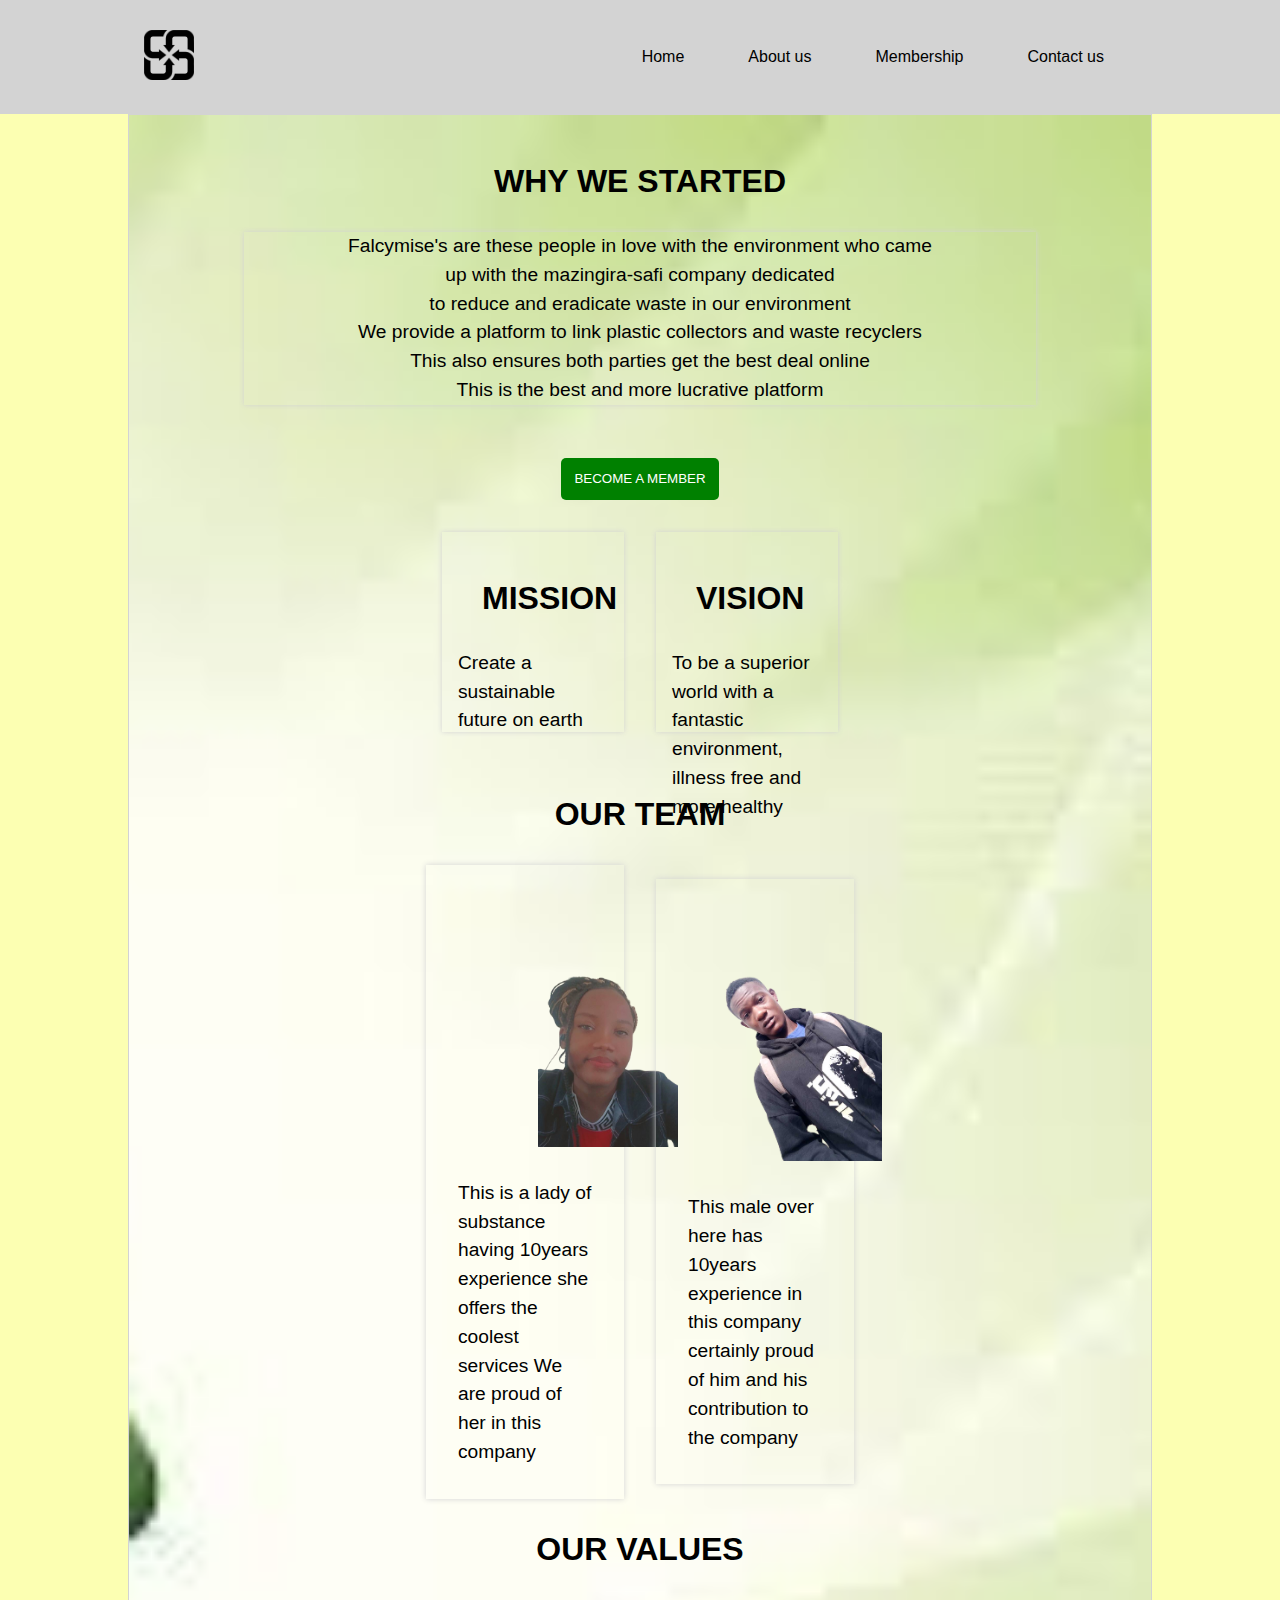
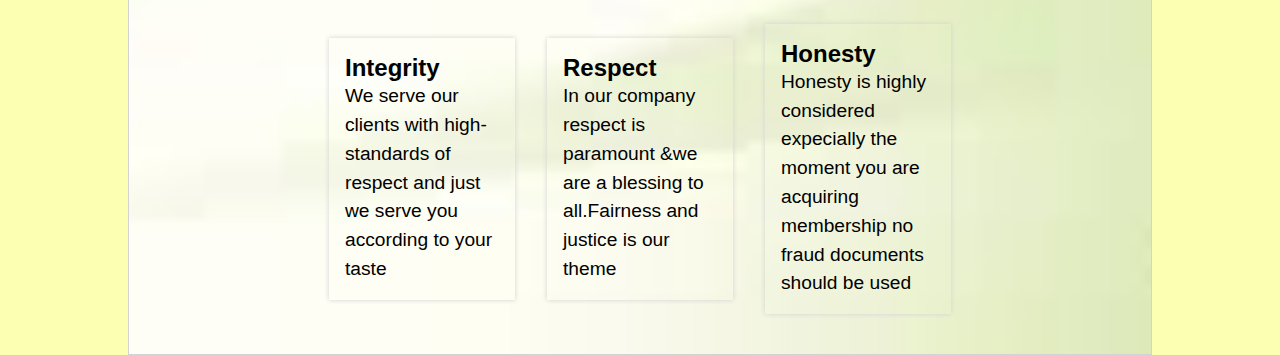
==== pages/about.html @ 7a309664 "this is the initial structure" ====
<!DOCTYPE html>
<html lang="en">
  <head>
    <link
      rel="stylesheet"
      href="https://cdnjs.cloudflare.com/ajax/libs/font-awesome/6.4.0/css/all.min.css"
      integrity="sha512-iecdLmaskl7CVkqkXNQ/ZH/XLlvWZOJyj7Yy7tcenmpD1ypASozpmT/E0iPtmFIB46ZmdtAc9eNBvH0H/ZpiBw=="
      crossorigin="anonymous"
      referrerpolicy="no-referrer"
    />
    <link rel="stylesheet" href="../css/style.css" />

    <meta charset="UTF-8" />
    <meta http-equiv="X-UA-Compatible" content="IE=edge" />
    <meta name="viewport" content="width=device-width, initial-scale=1.0" />
    <title>About Us</title>
  </head>
  <body>


    <nav class="nav">
      <div class="container">
        <div class="nav__container">
          <div class="nav__left">
            <img width="50" src="../images/logo.png" alt="logo" />
          </div>
          <div class="nav__right">
            <ul>
              <li><a href="#">Home</a></li>
              <li><a href="#">About us</a></li>
              <li><a href="#">Membership</a></li>
              <li><a href="#">Contact us</a></li>
            </ul>
          </div>
      </div>
    </nav>



    <section class="about">
     
      <div class="container">

        <div>
          <h1>WHY WE STARTED</h1>
          <div class="about__content">
            
            <div class="paragragh">
              <p>
                Falcymise's  are these people in love with the environment who came <br>up with the mazingira-safi company dedicated<br> to reduce and eradicate waste
                in our environment<br />We provide a platform to link plastic
                collectors and waste recyclers<br />This also ensures both 
                parties get the best deal online<br />This is the best and more
                lucrative platform
              </p>
            </div>
            <div class="about__membership__button">
              <button><a href="Membership.html">BECOME A MEMBER</a></button>
            </div>
          </div>
        </div>
        <div class="about__missionDiv">
          <div class="about__prospect">
           
            <div class="about__icon">

            <div>
              <i class="fa-solid fa-shuttle-space fa-2x"></i>
            </div>
            <h1>MISSION</h1>
          </div>
            <p>Create a sustainable future on earth</p>
          </div>

          <div class="about__prospect">
            
            <div class="about__icon">
            <div>
              <i class="fa-solid fa-glasses fa-2x"></i>
            </div>
            <h1>VISION</h1>

          </div>

            <p>
              To be a superior world with a fantastic environment, illness free
              and more healthy
            </p>
          </div>
        </div>

        <div>
          <h1>OUR TEAM</h1>
          <div class="about__ourteam">
            <div class="about__team">
              <div class="about__images">
             <div class="about__teamImg">
                <img width="300" src="../images/lavi.png" />
                
              </div>
              <p>
                This is a lady of substance having
                10years experience she offers the coolest services
                We are proud of her in this company
              </p>
            </div>
        
        
            <div class="about__images">
              <div class="about__teamImg">

              <img width="200" src="../images/falsy.png" />
              
              </div>
              <p>
                This male over here has 10years experience
                in this company certainly proud of him and his
                contribution to the company
              </p>
            </div>
          </div>
      

        <h1>OUR VALUES</h1>
        <div class="about__values">
          <div class="about__card">
            <h2>Integrity</h2>
            <p>
              We serve our clients with high-standards of respect and just we
              serve you according to your taste
            </p>
          </div>

          <div class="about__card">
            <h2>Respect</h2>
            <p>
              In our company respect is paramount &we are a blessing to all.Fairness and justice is our theme
            </p>
          </div>

          <div class="about__card">
            <h2>Honesty</h2>
            <p>
              Honesty is highly considered expecially the moment you are
              acquiring membership no fraud documents should be used
            </p>
          </div>
        </div>
      </div>
    </section>
  </body>
</html>
---- css/style.css ----
* {
  margin: 0;
  padding: 0;
  box-sizing: border-box;
}

.container {
  width: 80%;
  margin: 0 auto;
}

ul {
  list-style-type: none;
}

p {
  line-height: 1.5;
  font-size: 1.2rem;
  line-height: 1.5;
}

ol {
  line-height: 1.5;
}

a {
  text-decoration: none;
}

body {
  background-color: #fcffb2;
  font-family: "Archivo Narrow", sans-serif;
}

.nav {
  background-color: lightgray;
}
.nav__container {
  display: flex;
  justify-content: space-between;
  align-items: center;
  flex-direction: row;
  padding: 1em;
}
.nav ul {
  display: flex;
  justify-content: space-between;
  align-items: center;
  flex-direction: row;
}
.nav ul li {
  padding: 1em;
  margin: 1em;
}
.nav ul li a {
  color: black;
}

.nav {
  background-color: lightgray;
}
.nav__container {
  display: flex;
  justify-content: space-between;
  align-items: center;
  flex-direction: row;
  padding: 1em;
}
.nav__container ul {
  display: flex;
  justify-content: space-between;
  align-items: center;
  flex-direction: row;
}
.nav__container ul li {
  padding: 1em;
  margin: 1em;
}
.nav__container ul li a {
  color: black;
}

.hero {
  display: flex;
  justify-content: center;
  align-items: center;
  flex-direction: column;
  background: linear-gradient(rgba(0, 0, 0, 0.7), rgba(0, 0, 0, 0.7)), url("../../../images/hero image.jpg") no-repeat center center/cover;
  height: 80vh;
}
.hero div {
  text-align: center;
}
.hero h1 {
  color: #fff;
  text-align: center;
  font-size: 3rem;
}
.hero p {
  font-size: 2rem;
  color: #fcffb2;
}
.hero button {
  font-size: 1.5rem;
  padding: 0.5em 1.5em;
  background-color: #fcffb2;
  margin: 0 auto;
  border: none;
  border-radius: 5px;
  box-shadow: 0 0 5px lightgray;
}
.hero__cta {
  height: 30%;
  display: flex;
  flex-direction: column;
  justify-content: space-between;
  padding: 1em;
}

.about {
  background-image: url(../../../images/images\ \(1\).jpeg);
  background-repeat: no-repeat;
  background-position: center center;
  background-size: cover;
  border: 1px solid lightgray;
  width: 80%;
  margin: auto;
  padding: 1em;
  gap: 2em;
}
.about h1 {
  text-align: center;
  margin: 1em 0;
}
.about a {
  color: black;
}
.about__content .paragragh {
  text-align: center;
  box-shadow: 0 0 5px lightgray;
}
.about__membership__button {
  display: flex;
  justify-content: center;
  align-items: center;
  flex-direction: column;
}
.about button {
  padding: 1em;
  margin-top: 4em;
  background-color: green;
  border: none;
  border-radius: 5px;
}
.about button a {
  color: #fff;
}
.about__missionDiv {
  display: flex;
  justify-content: center;
  align-items: center;
  flex-direction: row;
  gap: 2em;
  padding: 2em;
}
.about__prospect {
  box-shadow: 0 0 5px lightgray;
  width: 25%;
  height: 200px;
  padding: 1em;
}
.about__icon {
  display: flex;
  align-items: center;
  gap: 1.5em;
}
.about__team {
  display: flex;
  justify-content: center;
  align-items: center;
  flex-direction: row;
  gap: 2em;
}
.about__team img {
  height: 100%;
  -o-object-fit: contain;
     object-fit: contain;
}
.about__team p {
  box-shadow: o o 6px lightgray;
}
.about__teamImg {
  height: 250px;
  width: -moz-fit-content;
  width: fit-content;
  text-align: center;
}
.about__images {
  display: flex;
  flex-direction: column;
  width: 25%;
  height: 350;
  box-shadow: 0 0 6px lightgray;
  padding: 2em;
  gap: 2em;
}
.about__values {
  display: flex;
  justify-content: center;
  align-items: center;
  flex-direction: row;
  padding: 1.5em;
  gap: 2em;
}
.about__card {
  width: 25%;
  padding: 1em;
  box-shadow: 0 0 5px lightgray;
}

.products {
  background-color: lightgray;
  margin: 2em 0;
  text-align: center;
}
.products__list {
  padding: 1.5em;
  display: flex;
  justify-content: space-between;
  align-items: center;
  flex-direction: row;
}
.products__list__items div {
  width: 300px;
  height: 300px;
}
.products__list__items img {
  width: 100%;
  height: 100%;
  -o-object-fit: cover;
     object-fit: cover;
}

.footer__container {
  display: flex;
  justify-content: space-between;
  align-items: flex-start;
  flex-direction: row;
}
.footer__container ul li {
  padding: 0.5em 0;
  display: flex;
  align-items: center;
  gap: 1.5em;
}
.footer__container .btn {
  padding: 0.5em 1.5em;
  border-radius: 5px;
  cursor: pointer;
  border: none;
  box-shadow: 0 0 5px lightgray;
  font-size: 1em;
  margin-top: 0.5em;
  border: none;
}
.footer__container input {
  padding: 0.5em;
  font-size: 1em;
  margin-bottom: 1em;
  margin-top: 1em;
  border-radius: 10px;
}

.contact {
  height: 80vh;
  padding: 1em;
  background-image: url(../../../images/recyle.jpg);
  background-repeat: no-repeat;
  background-position: center center;
  background-size: cover;
}
.contact__container {
  display: flex;
  justify-content: space-around;
  align-items: center;
  flex-direction: row;
}
.contact input[type=text], .contact input[type=email], .contact input[type=subject] {
  padding: 2em;
  margin-top: 2em;
  width: 200%;
}
.contact p {
  font-size: 2rem;
}

.membership {
  border: 2em solid lightgray;
  height: 100vh;
  display: flex;
  justify-content: center;
  align-items: center;
  flex-direction: row;
}
.membership__container {
  border: 1em solid lightgray;
  padding: 2em;
  display: flex;
  justify-content: space-between;
  align-items: center;
  flex-direction: row;
}
.membership__container input[type=text],
.membership__container input[type=email],
.membership__container input[type=password] {
  padding: 0.5em;
  margin-top: 0.5em;
}
.membership__container h1 {
  text-align: center;
  margin-bottom: 1em;
}
.membership__right__container {
  display: flex;
  justify-content: flex-start;
  align-items: flex-start;
  flex-direction: row;
  border: 1em solid lightgray;
  padding: 2em;
}
.membership__right__container .collectors, .membership__right__container .recyclers {
  padding: 1em;
}
.membership__right__container .collectors ol, .membership__right__container .recyclers ol {
  padding: 1em;
}
.membership__right__container .collectors {
  border-right: 1px solid lightgray;
}
.membership .button__information {
  padding: 1em;
  margin-top: 4em;
  background-color: green;
  border: none;
  border-radius: 5px;
}
.membership .button__information a {
  color: white;
}
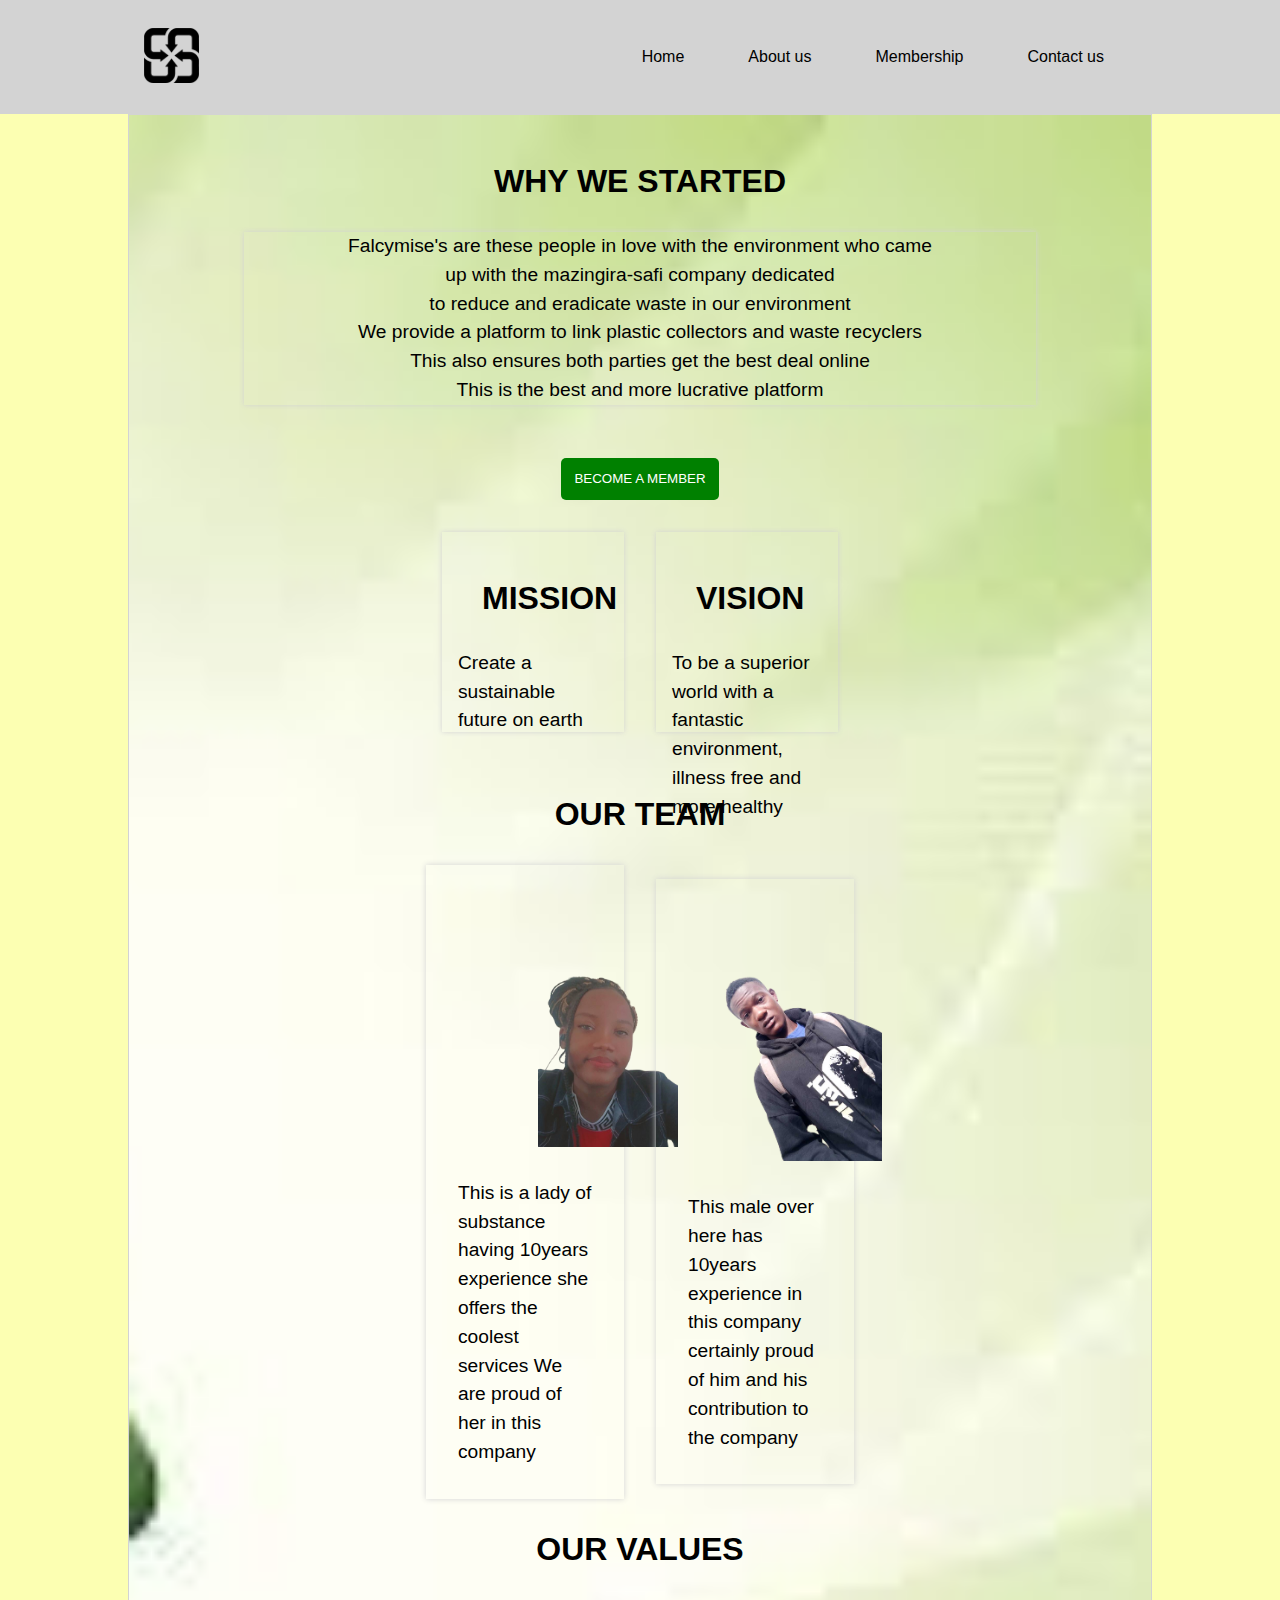
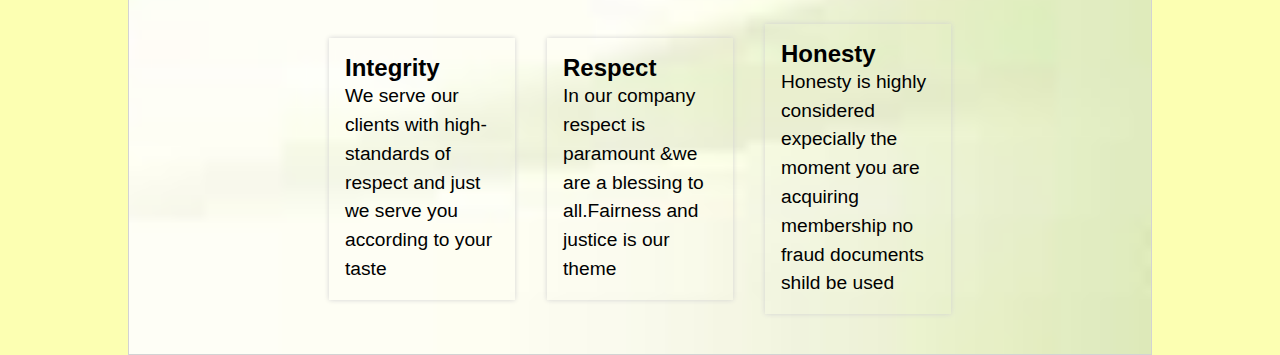
==== commit b719ebb6: "Merge pull request #17 from Falsy254/Enockse" ====
--- a/pages/about.html
+++ b/pages/about.html
@@ -22,16 +22,20 @@
       <div class="container">
         <div class="nav__container">
           <div class="nav__left">
-            <img width="50" src="../images/logo.png" alt="logo" />
+            <img width="55" src="../images/logo.png" alt="logo" />
           </div>
           <div class="nav__right">
             <ul>
-              <li><a href="#">Home</a></li>
-              <li><a href="#">About us</a></li>
-              <li><a href="#">Membership</a></li>
-              <li><a href="#">Contact us</a></li>
+              <li><a href="../index.html">Home</a></li>
+              <li><a href="./about.html">About us</a></li>
+              <li><a href="./Membership.html">Membership</a></li>
+              <li><a href="./contact.html">Contact us</a></li>
             </ul>
           </div>
+          <div class="nav__bars">
+            <i class="fa-solid fa-bars"></i>
+          </div>
+        </div>
       </div>
     </nav>
 
@@ -96,7 +100,6 @@
               <div class="about__images">
              <div class="about__teamImg">
                 <img width="300" src="../images/lavi.png" />
-                
               </div>
               <p>
                 This is a lady of substance having
@@ -110,7 +113,6 @@
               <div class="about__teamImg">
 
               <img width="200" src="../images/falsy.png" />
-              
               </div>
               <p>
                 This male over here has 10years experience
@@ -142,7 +144,7 @@
             <h2>Honesty</h2>
             <p>
               Honesty is highly considered expecially the moment you are
-              acquiring membership no fraud documents should be used
+              acquiring membership no fraud documents shild be used
             </p>
           </div>
         </div>
--- a/css/style.css
+++ b/css/style.css
@@ -40,6 +40,7 @@
   justify-content: space-between;
   align-items: center;
   flex-direction: row;
+  flex-wrap: wrap;
   padding: 1em;
 }
 .nav ul {
@@ -78,6 +79,17 @@
 }
 .nav__container ul li a {
   color: black;
+}
+.nav__bars {
+  display: none;
+}
+@media (max-width: 769px) {
+  .nav .nav__bars {
+    display: block;
+  }
+  .nav .nav__right {
+    display: none;
+  }
 }
 
 .hero {
@@ -284,14 +296,36 @@
   justify-content: space-around;
   align-items: center;
   flex-direction: row;
+  flex-direction: column;
 }
 .contact input[type=text], .contact input[type=email], .contact input[type=subject] {
   padding: 2em;
   margin-top: 2em;
   width: 200%;
 }
-.contact p {
-  font-size: 2rem;
+.contact button {
+  padding: 1em;
+  margin-top: 4em;
+  background-color: green;
+  border: none;
+  border-radius: 5px;
+  text-transform: uppercase;
+  color: white;
+  cursor: pointer;
+}
+.contact h3 {
+  font-size: 3rem;
+  color: green;
+}
+.contact .form {
+  width: 80%;
+  padding: 1em;
+}
+.contact .form div {
+  overflow: hidden;
+}
+.contact .input {
+  width: 100%;
 }
 
 .membership {
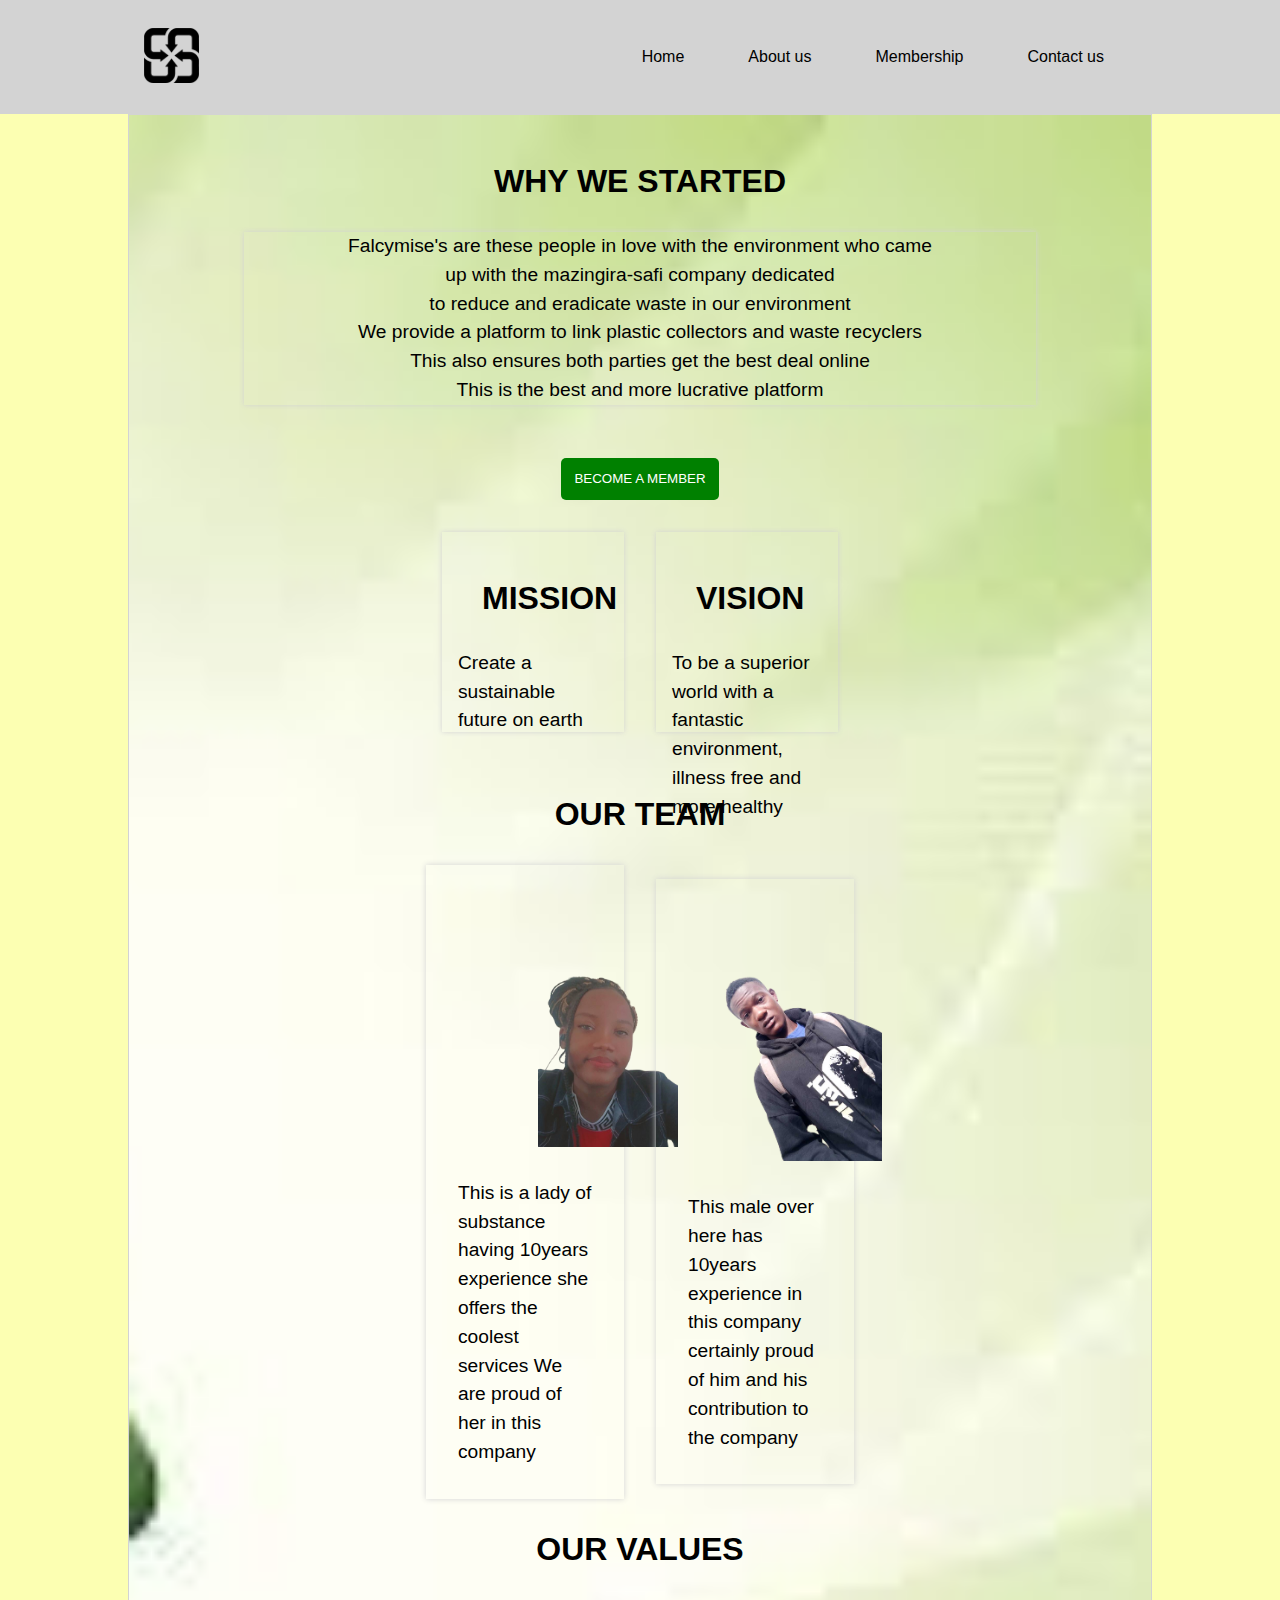
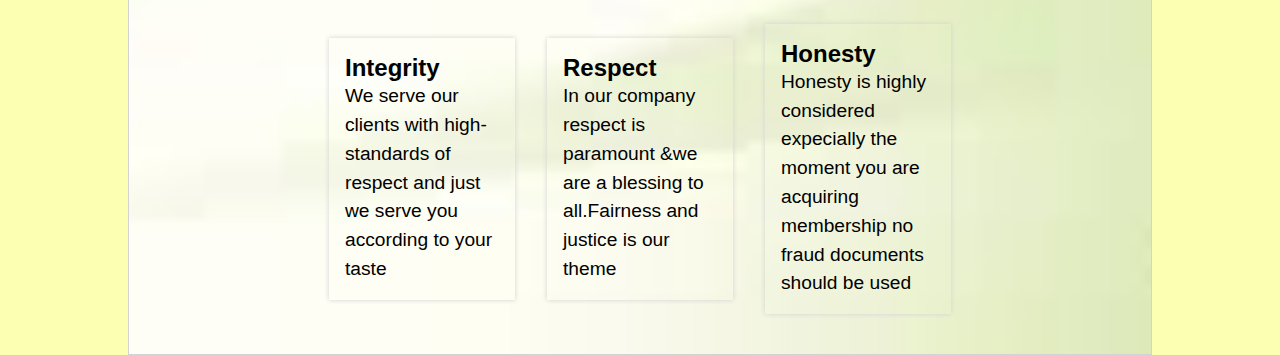
==== commit fb2f628f: "checking errors" ====
--- a/pages/about.html
+++ b/pages/about.html
@@ -26,6 +26,7 @@
           </div>
           <div class="nav__right">
             <ul>
+             
               <li><a href="../index.html">Home</a></li>
               <li><a href="./about.html">About us</a></li>
               <li><a href="./Membership.html">Membership</a></li>
@@ -100,6 +101,7 @@
               <div class="about__images">
              <div class="about__teamImg">
                 <img width="300" src="../images/lavi.png" />
+                
               </div>
               <p>
                 This is a lady of substance having
@@ -113,6 +115,7 @@
               <div class="about__teamImg">
 
               <img width="200" src="../images/falsy.png" />
+              
               </div>
               <p>
                 This male over here has 10years experience
@@ -144,7 +147,7 @@
             <h2>Honesty</h2>
             <p>
               Honesty is highly considered expecially the moment you are
-              acquiring membership no fraud documents shild be used
+              acquiring membership no fraud documents should be used
             </p>
           </div>
         </div>
--- a/css/style.css
+++ b/css/style.css
@@ -303,6 +303,8 @@
   margin-top: 2em;
   width: 200%;
 }
+.contact p {
+  font-size: 2rem;}
 .contact button {
   padding: 1em;
   margin-top: 4em;
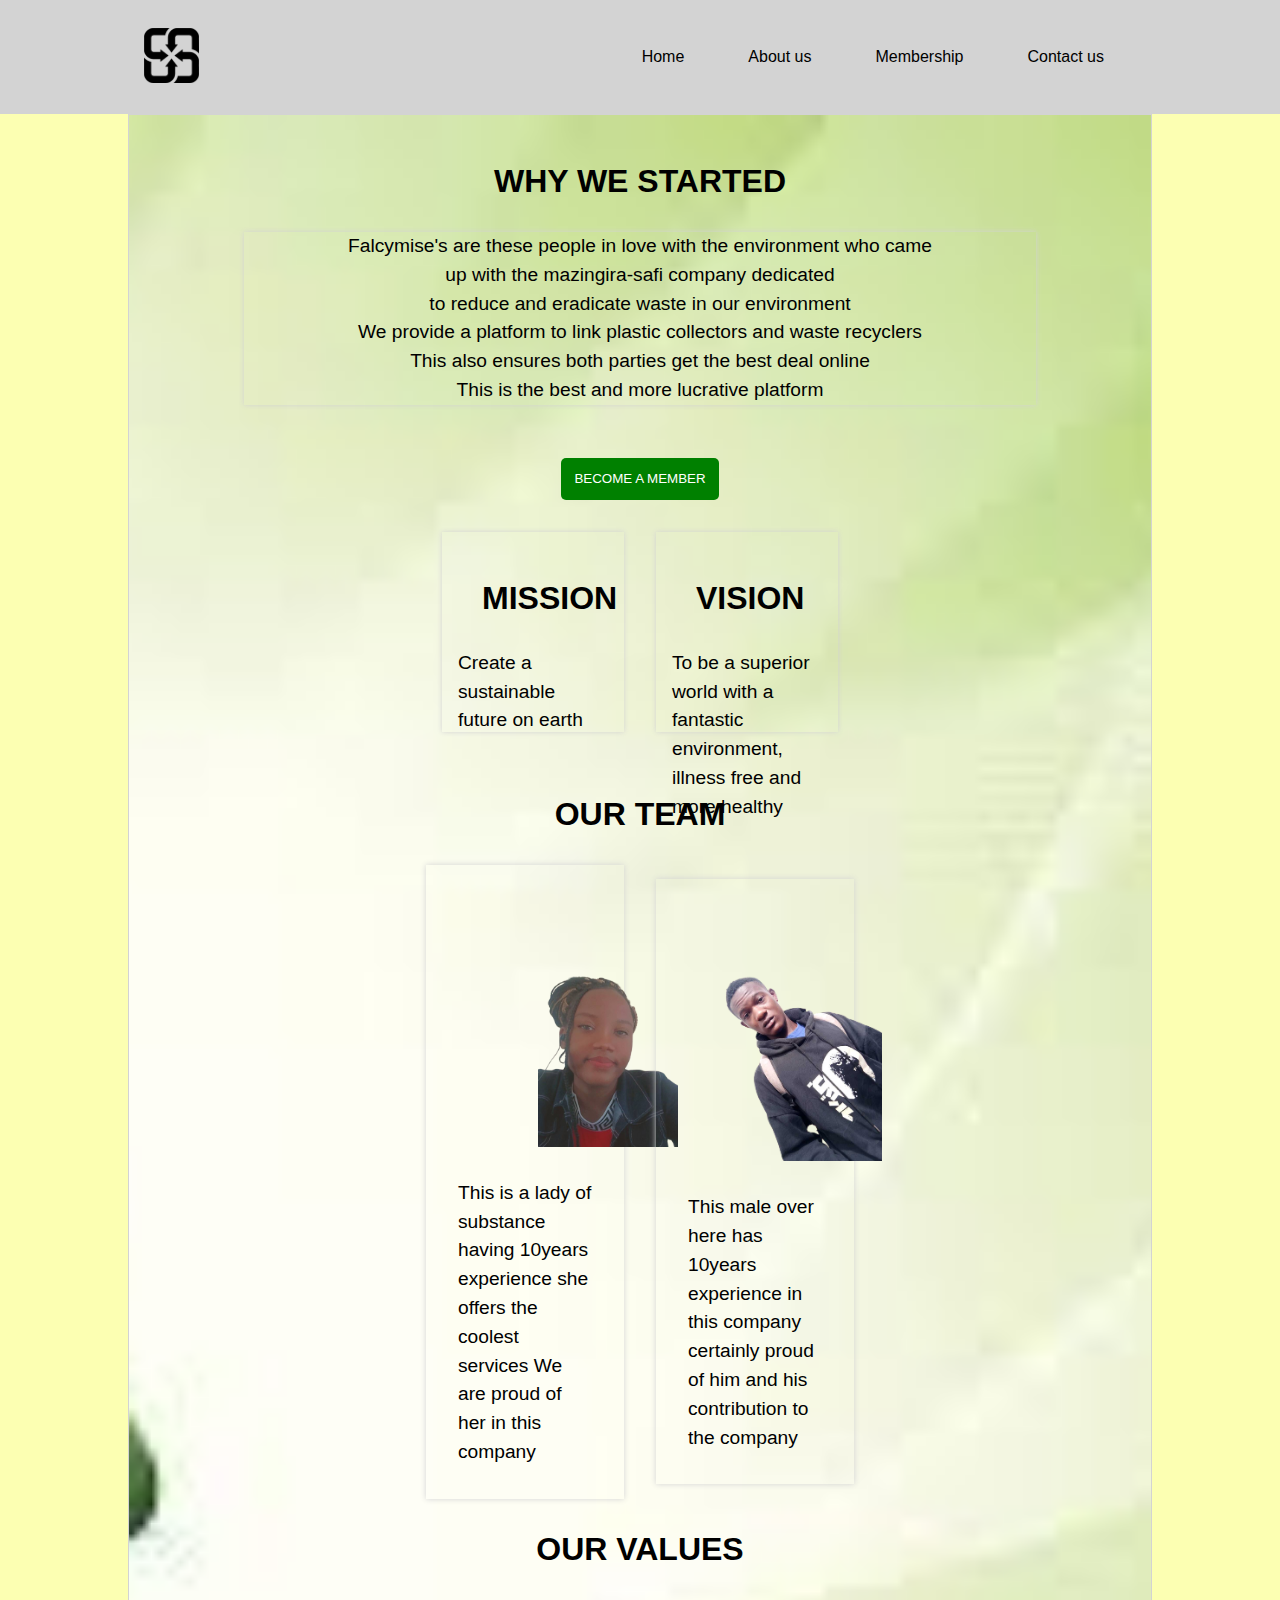
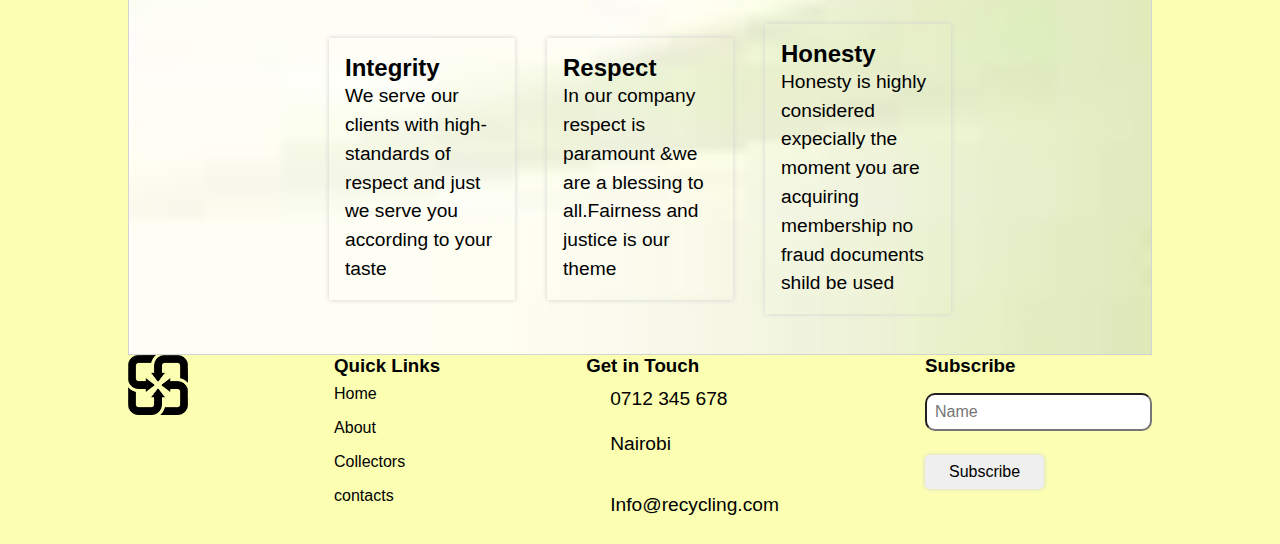
==== commit d14d482a: "modified footer to all pages" ====
--- a/pages/about.html
+++ b/pages/about.html
@@ -26,7 +26,6 @@
           </div>
           <div class="nav__right">
             <ul>
-             
               <li><a href="../index.html">Home</a></li>
               <li><a href="./about.html">About us</a></li>
               <li><a href="./Membership.html">Membership</a></li>
@@ -101,7 +100,6 @@
               <div class="about__images">
              <div class="about__teamImg">
                 <img width="300" src="../images/lavi.png" />
-                
               </div>
               <p>
                 This is a lady of substance having
@@ -115,7 +113,6 @@
               <div class="about__teamImg">
 
               <img width="200" src="../images/falsy.png" />
-              
               </div>
               <p>
                 This male over here has 10years experience
@@ -147,11 +144,76 @@
             <h2>Honesty</h2>
             <p>
               Honesty is highly considered expecially the moment you are
-              acquiring membership no fraud documents should be used
+              acquiring membership no fraud documents shild be used
             </p>
           </div>
         </div>
       </div>
     </section>
+
+
+
+    <footer class="footer">
+      <div class="container">
+        <div class="footer__container">
+          <div class="foooter__container__section">
+            <img width="60" src="../images/logo.png" alt="logo" />
+            <div class="social-icons">
+              <i width="50" class="fa-brands fa-square-twitter"></i>
+              <i width="50" class="fa-brands fa-facebook"></i>
+              <i class="fa-brands fa-instagram"></i>
+            </div>
+          </div>
+          <div class="foooter__container__section">
+            <h3>Quick Links</h3>
+            <ul>
+              <li>Home</li>
+              <li>About</li>
+              <li>Collectors</li>
+              <li>contacts</li>
+            </ul>
+          </div>
+          <div class="foooter__container__section">
+            <h3>Get in Touch</h3>
+            <ul>
+              <li>
+                <i class="fa-solid fa-mobile-screen"></i>
+                <p class="liP">0712 345 678</p>
+              </li>
+              <li>
+                <i class="fa-solid fa-location-dot"></i>
+                <p class="liP">Nairobi</p>
+              </li>
+              <li></li>
+              <li>
+                <i class="fa-solid fa-envelope-open"></i>
+                <p class="liP">Info@recycling.com</p>
+              </li>
+              <li></li>
+            </ul>
+          </div>
+          <div class="foooter__container__section">
+            <h3>Subscribe</h3>
+            <div>
+              <input placeholder="Name" type="text" />
+            </div>
+            <div>
+              <div class="buttonDiv">
+                <button class="btn blue">Subscribe</button>
+              </div>
+            </div>
+          </div>
+        </div>
+      </div>
+    </footer>
+
+
+
+
+
+
+
+
+
   </body>
 </html>
--- a/css/style.css
+++ b/css/style.css
@@ -230,6 +230,11 @@
   box-shadow: 0 0 5px lightgray;
 }
 
+@media (max-width: 400px) {
+  .about__missionDiv {
+    flex-direction: column;
+  }
+}
 .products {
   background-color: lightgray;
   margin: 2em 0;
@@ -238,9 +243,11 @@
 .products__list {
   padding: 1.5em;
   display: flex;
-  justify-content: space-between;
-  align-items: center;
-  flex-direction: row;
+  justify-content: center;
+  align-items: center;
+  flex-direction: row;
+  gap: 1em;
+  flex-wrap: wrap;
 }
 .products__list__items div {
   width: 300px;
@@ -253,11 +260,17 @@
      object-fit: cover;
 }
 
+@media (max-width: 400px) {
+  .products div {
+    width: 100%;
+  }
+}
 .footer__container {
   display: flex;
   justify-content: space-between;
   align-items: flex-start;
   flex-direction: row;
+  flex-wrap: wrap;
 }
 .footer__container ul li {
   padding: 0.5em 0;
@@ -283,6 +296,11 @@
   border-radius: 10px;
 }
 
+@media screen and (max-width: 500px) {
+  .footer__container {
+    flex-direction: column;
+  }
+}
 .contact {
   height: 80vh;
   padding: 1em;
@@ -303,8 +321,6 @@
   margin-top: 2em;
   width: 200%;
 }
-.contact p {
-  font-size: 2rem;}
 .contact button {
   padding: 1em;
   margin-top: 4em;
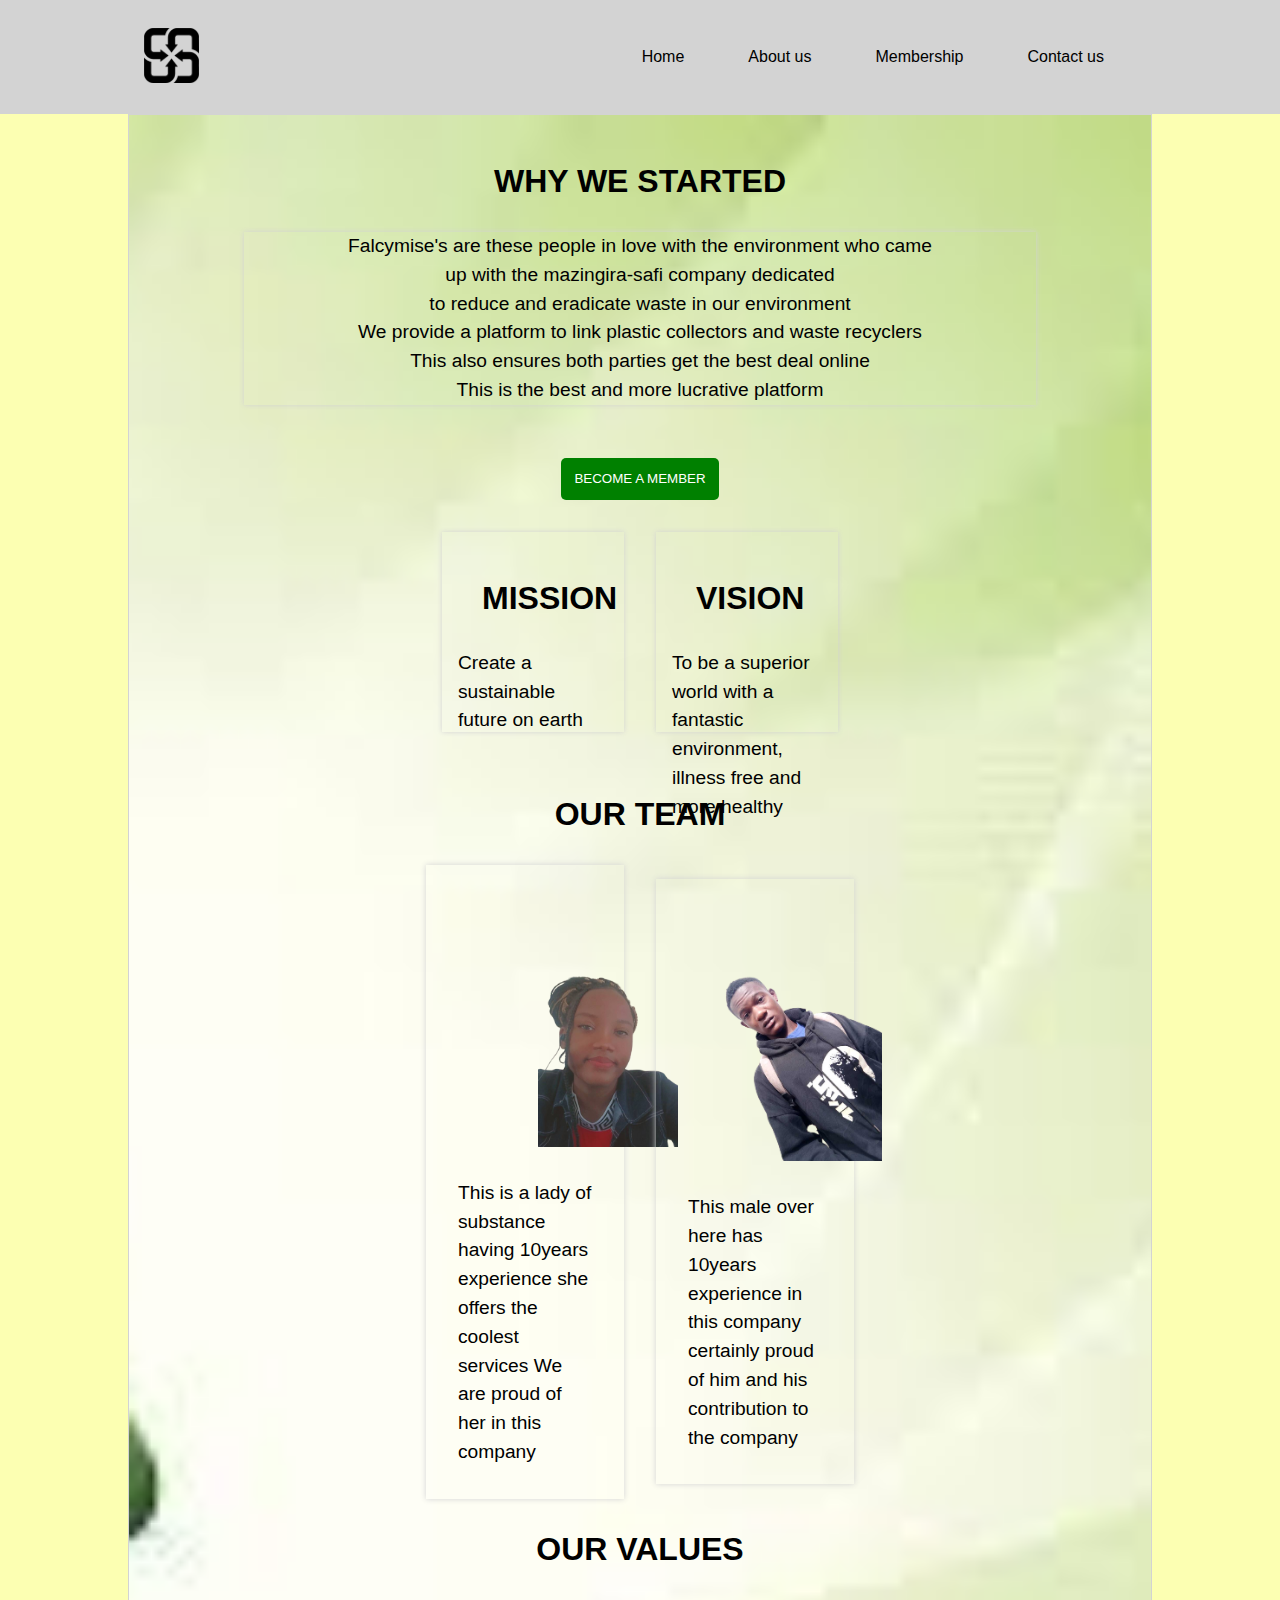
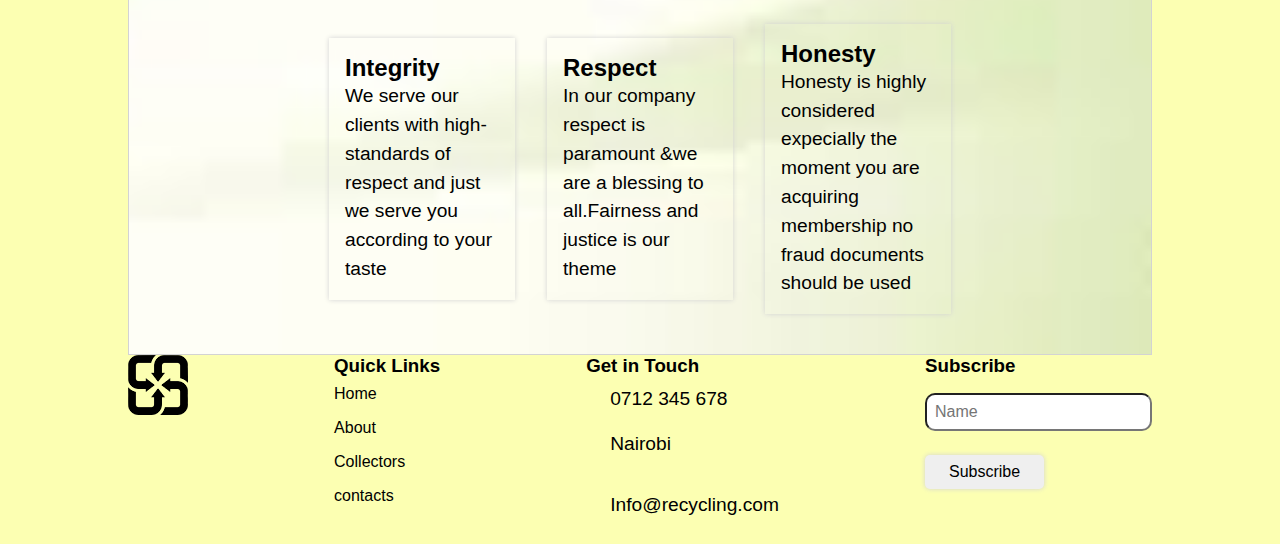
==== commit 53d6c124: "Merge pull request #22 from Falsy254/Enockse" ====
--- a/pages/about.html
+++ b/pages/about.html
@@ -26,7 +26,8 @@
           </div>
           <div class="nav__right">
             <ul>
-              <li><a href="../index.html">Home</a></li>
+             
+              <li><a href="/">Home</a></li>
               <li><a href="./about.html">About us</a></li>
               <li><a href="./Membership.html">Membership</a></li>
               <li><a href="./contact.html">Contact us</a></li>
@@ -64,6 +65,7 @@
           </div>
         </div>
         <div class="about__missionDiv">
+          
           <div class="about__prospect">
            
             <div class="about__icon">
@@ -83,7 +85,6 @@
               <i class="fa-solid fa-glasses fa-2x"></i>
             </div>
             <h1>VISION</h1>
-
           </div>
 
             <p>
@@ -100,6 +101,7 @@
               <div class="about__images">
              <div class="about__teamImg">
                 <img width="300" src="../images/lavi.png" />
+                
               </div>
               <p>
                 This is a lady of substance having
@@ -113,6 +115,7 @@
               <div class="about__teamImg">
 
               <img width="200" src="../images/falsy.png" />
+              
               </div>
               <p>
                 This male over here has 10years experience
@@ -121,7 +124,7 @@
               </p>
             </div>
           </div>
-      
+          
 
         <h1>OUR VALUES</h1>
         <div class="about__values">
@@ -144,11 +147,12 @@
             <h2>Honesty</h2>
             <p>
               Honesty is highly considered expecially the moment you are
-              acquiring membership no fraud documents shild be used
+              acquiring membership no fraud documents should be used
             </p>
           </div>
         </div>
       </div>
+        </div>
     </section>
 
 
--- a/css/style.css
+++ b/css/style.css
@@ -97,7 +97,7 @@
   justify-content: center;
   align-items: center;
   flex-direction: column;
-  background: linear-gradient(rgba(0, 0, 0, 0.7), rgba(0, 0, 0, 0.7)), url("../../../images/hero image.jpg") no-repeat center center/cover;
+  background: linear-gradient(rgba(0, 0, 0, 0.7), rgba(0, 0, 0, 0.7)), url("https://falsy254.github.io/mazingira-safi-project/images/hero-image.jpg") no-repeat center center/cover;
   height: 80vh;
 }
 .hero div {
@@ -304,7 +304,7 @@
 .contact {
   height: 80vh;
   padding: 1em;
-  background-image: url(../../../images/recyle.jpg);
+  background-image: url("https://falsy254.github.io/mazingira-safi-project/images/recyle.jpg");
   background-repeat: no-repeat;
   background-position: center center;
   background-size: cover;
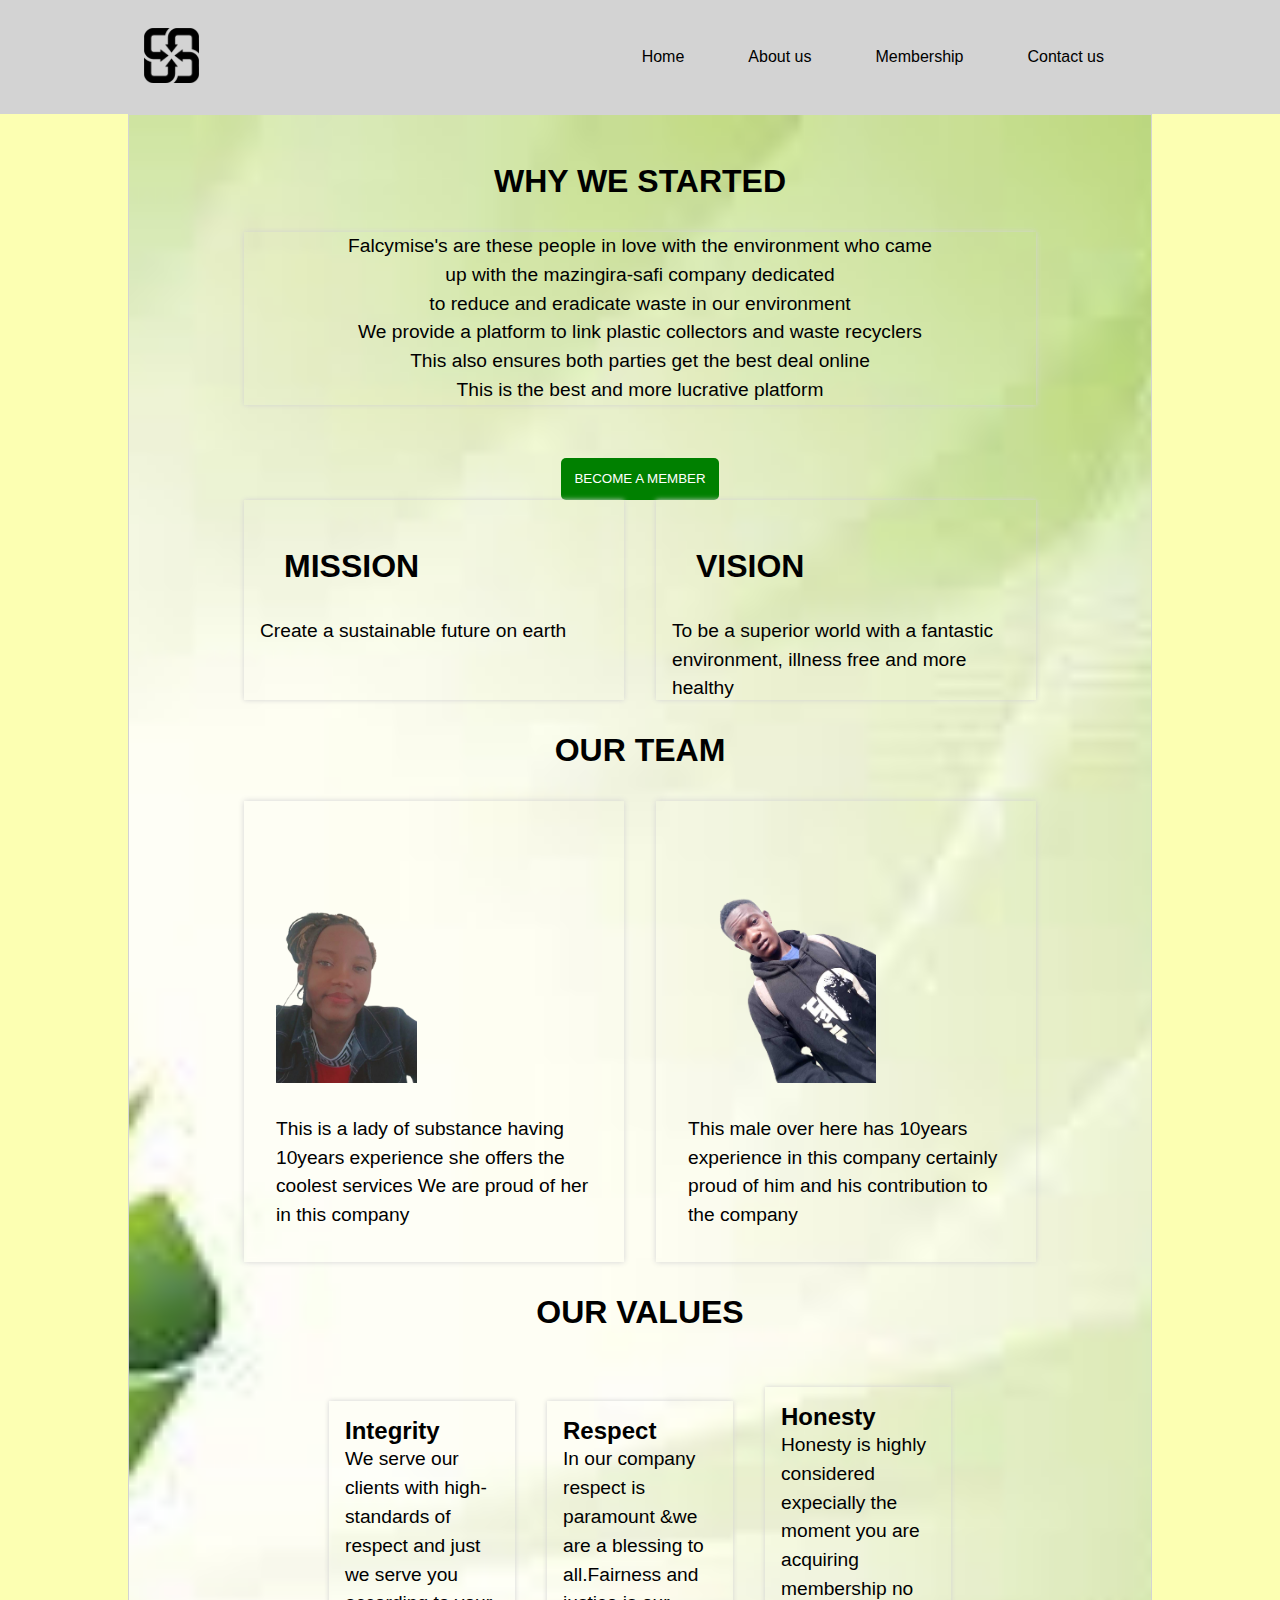
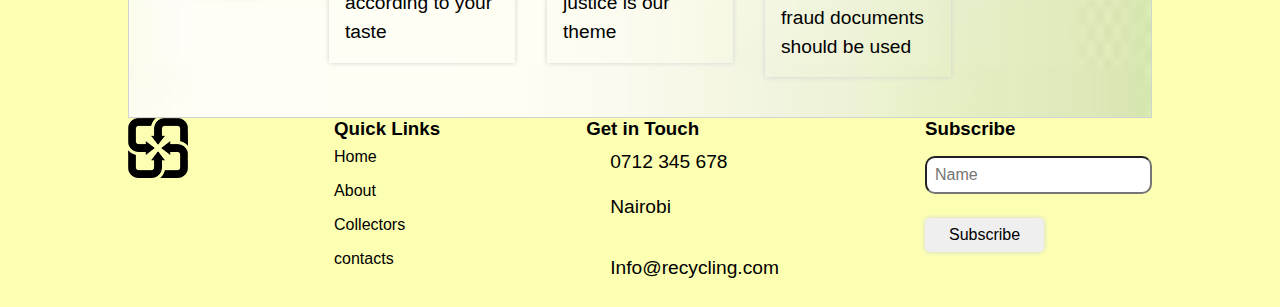
==== commit c9548a22: "ade the site responsive" ====
--- a/pages/about.html
+++ b/pages/about.html
@@ -100,7 +100,7 @@
             <div class="about__team">
               <div class="about__images">
              <div class="about__teamImg">
-                <img width="300" src="../images/lavi.png" />
+                <img src="../images/lavi.png" />
                 
               </div>
               <p>
@@ -114,7 +114,7 @@
             <div class="about__images">
               <div class="about__teamImg">
 
-              <img width="200" src="../images/falsy.png" />
+              <img src="../images/falsy.png" />
               
               </div>
               <p>
@@ -157,6 +157,7 @@
 
 
 
+
     <footer class="footer">
       <div class="container">
         <div class="footer__container">
@@ -180,21 +181,10 @@
           <div class="foooter__container__section">
             <h3>Get in Touch</h3>
             <ul>
-              <li>
-                <i class="fa-solid fa-mobile-screen"></i>
-                <p class="liP">0712 345 678</p>
-              </li>
-              <li>
-                <i class="fa-solid fa-location-dot"></i>
-                <p class="liP">Nairobi</p>
-              </li>
-              <li></li>
-              <li>
-                <i class="fa-solid fa-envelope-open"></i>
-                <p class="liP">Info@recycling.com</p>
-              </li>
-              <li></li>
-            </ul>
+            <li><i class="fa-solid fa-mobile-screen"></i><P class="liP">0712 345 678</P></li>
+            <li><i class="fa-solid fa-location-dot"></i><p class="liP">Nairobi</p><li>
+            <li><i class="fa-solid fa-envelope-open"></i><p class="liP">Info@recycling.com </p><li>
+          </ul>
           </div>
           <div class="foooter__container__section">
             <h3>Subscribe</h3>
@@ -216,8 +206,5 @@
 
 
 
-
-
-
   </body>
 </html>
--- a/css/style.css
+++ b/css/style.css
@@ -97,7 +97,7 @@
   justify-content: center;
   align-items: center;
   flex-direction: column;
-  background: linear-gradient(rgba(0, 0, 0, 0.7), rgba(0, 0, 0, 0.7)), url("https://falsy254.github.io/mazingira-safi-project/images/hero-image.jpg") no-repeat center center/cover;
+  background: linear-gradient(rgba(0, 0, 0, 0.7), rgba(0, 0, 0, 0.7)), url("../../../images/hero image.jpg") no-repeat center center/cover;
   height: 80vh;
 }
 .hero div {
@@ -230,9 +230,38 @@
   box-shadow: 0 0 5px lightgray;
 }
 
-@media (max-width: 400px) {
+@media (max-width: 1312px) {
   .about__missionDiv {
-    flex-direction: column;
+    padding: 0;
+  }
+  .about__prospect {
+    width: 48%;
+  }
+  .about__images {
+    width: 48%;
+  }
+}
+@media (max-width: 783px) {
+  .about__missionDiv {
+    flex-direction: column;
+  }
+  .about__prospect {
+    flex-direction: column;
+  }
+  .about__team {
+    flex-direction: column;
+  }
+  .about__values {
+    flex-direction: column;
+  }
+  .about__card {
+    width: 80%;
+  }
+  .about__images {
+    width: 80%;
+  }
+  .about__prospect {
+    width: 80%;
   }
 }
 .products {
@@ -304,7 +333,7 @@
 .contact {
   height: 80vh;
   padding: 1em;
-  background-image: url("https://falsy254.github.io/mazingira-safi-project/images/recyle.jpg");
+  background-image: url(../../../images/recyle.jpg);
   background-repeat: no-repeat;
   background-position: center center;
   background-size: cover;
@@ -398,4 +427,28 @@
 }
 .membership .button__information a {
   color: white;
+}
+
+@media (max-width: 1054px) {
+  .membership {
+    height: -moz-fit-content;
+    height: fit-content;
+  }
+  .membership__container {
+    flex-direction: column;
+  }
+}
+@media (max-width: 899px) {
+  .membership {
+    height: -moz-fit-content;
+    height: fit-content;
+  }
+  .membership__right__container {
+    flex-direction: column;
+  }
+}
+@media (max-width: 466px) {
+  .membership__right__container {
+    border: none;
+  }
 }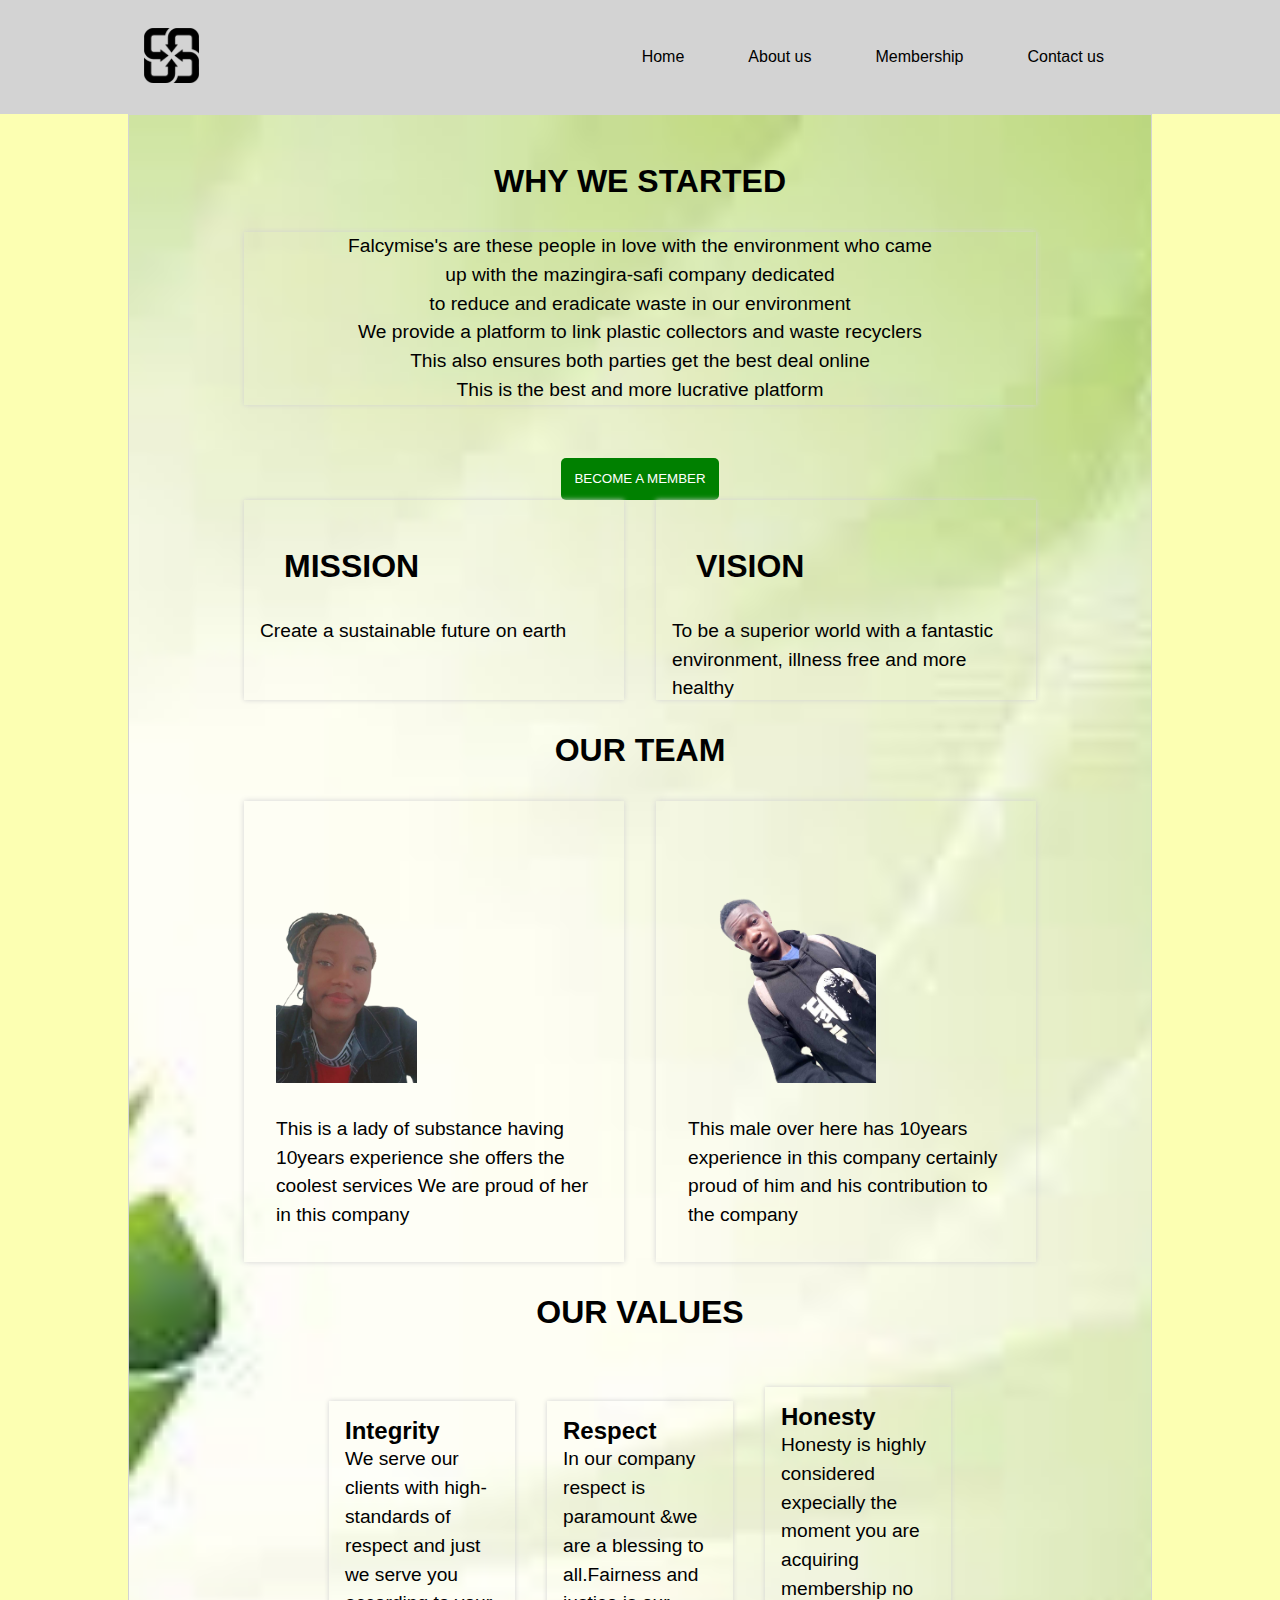
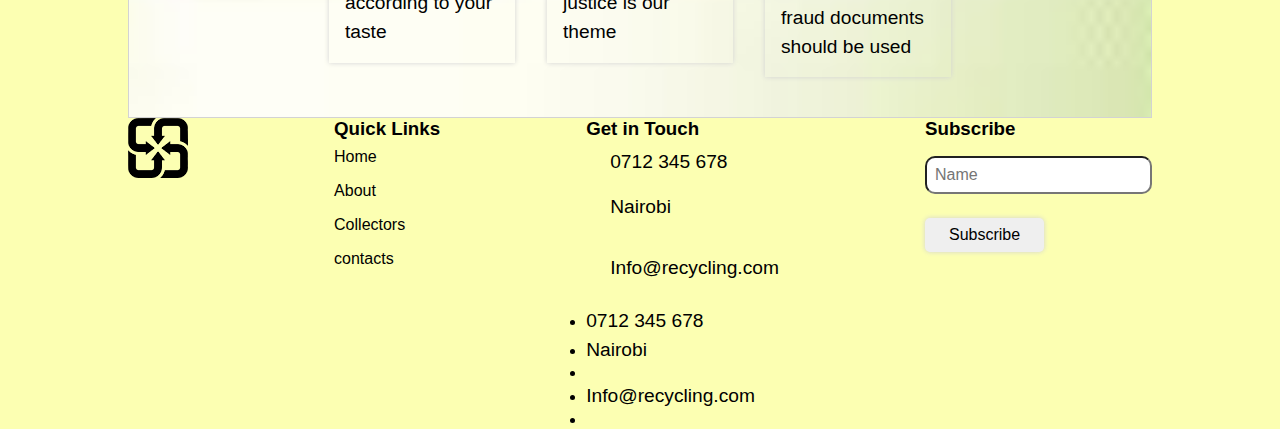
==== commit dbca6a33: "Merge branch 'development' into mise" ====
--- a/pages/about.html
+++ b/pages/about.html
@@ -185,6 +185,21 @@
             <li><i class="fa-solid fa-location-dot"></i><p class="liP">Nairobi</p><li>
             <li><i class="fa-solid fa-envelope-open"></i><p class="liP">Info@recycling.com </p><li>
           </ul>
+              <li>
+                <i class="fa-solid fa-mobile-screen"></i>
+                <p class="liP">0712 345 678</p>
+              </li>
+              <li>
+                <i class="fa-solid fa-location-dot"></i>
+                <p class="liP">Nairobi</p>
+              </li>
+              <li></li>
+              <li>
+                <i class="fa-solid fa-envelope-open"></i>
+                <p class="liP">Info@recycling.com</p>
+              </li>
+              <li></li>
+            </ul>
           </div>
           <div class="foooter__container__section">
             <h3>Subscribe</h3>
--- a/css/style.css
+++ b/css/style.css
@@ -97,7 +97,7 @@
   justify-content: center;
   align-items: center;
   flex-direction: column;
-  background: linear-gradient(rgba(0, 0, 0, 0.7), rgba(0, 0, 0, 0.7)), url("../../../images/hero image.jpg") no-repeat center center/cover;
+  background: linear-gradient(rgba(0, 0, 0, 0.7), rgba(0, 0, 0, 0.7)), url("https://falsy254.github.io/mazingira-safi-project/images/hero-image.jpg") no-repeat center center/cover;
   height: 80vh;
 }
 .hero div {
@@ -333,7 +333,7 @@
 .contact {
   height: 80vh;
   padding: 1em;
-  background-image: url(../../../images/recyle.jpg);
+  background-image: url("https://falsy254.github.io/mazingira-safi-project/images/recyle.jpg");
   background-repeat: no-repeat;
   background-position: center center;
   background-size: cover;
